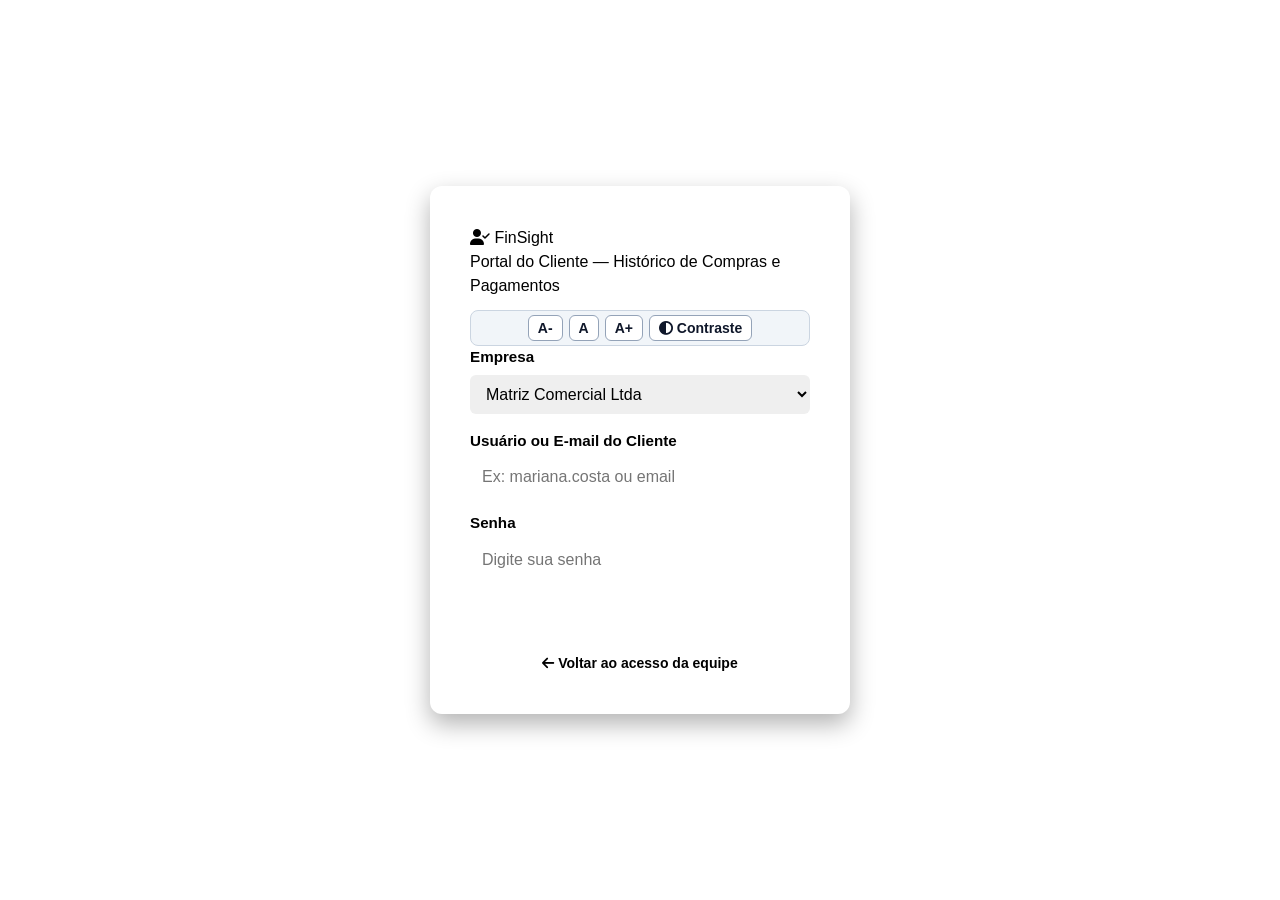
==== frontend/login-cliente.html @ 6d2d7bec "feat: perfis admin/gerente, portal exclusivo do cliente, funcionarios e estoque" ====
<!DOCTYPE html>
<html lang="pt-BR">
<head>
    <meta charset="UTF-8">
    <meta name="viewport" content="width=device-width, initial-scale=1.0">
    <title>FinSight — Login Exclusivo do Cliente</title>
    <link rel="stylesheet" href="css/style.css">
    <link rel="stylesheet" href="css/accessibility.css">
    <link rel="stylesheet" href="https://cdnjs.cloudflare.com/ajax/libs/font-awesome/6.4.0/css/all.min.css">
</head>
<body class="a11y-font-normal">
    <div id="auth-screen" class="auth-container" style="display:flex;">
        <div class="auth-card">
            <div class="auth-header">
                <div class="brand-logo"><i class="fa-solid fa-user-check"></i> FinSight</div>
                <p>Portal do Cliente — Histórico de Compras e Pagamentos</p>
                <div class="a11y-toolbar" style="justify-content:center; margin-top:12px;">
                    <button type="button" class="a11y-btn" onclick="changeFontSize(-1)" title="Diminuir fonte">A-</button>
                    <button type="button" class="a11y-btn" onclick="changeFontSize(0)" title="Tamanho padrão">A</button>
                    <button type="button" class="a11y-btn" onclick="changeFontSize(1)" title="Aumentar fonte">A+</button>
                    <button type="button" class="a11y-btn" id="btn-contrast" onclick="toggleContrast()" title="Alternar alto contraste">
                        <i class="fa-solid fa-circle-half-stroke"></i> Contraste
                    </button>
                </div>
            </div>

            <form id="cliente-login-form" onsubmit="handleClienteLogin(event)">
                <div class="input-group">
                    <label for="cli-login-empresa">Empresa</label>
                    <select id="cli-login-empresa" required>
                        <option value="1">Matriz Comercial Ltda</option>
                        <option value="2">Distribuidora Bahia Sul</option>
                    </select>
                </div>

                <div class="input-group">
                    <label for="cli-login-usuario">Usuário ou E-mail do Cliente</label>
                    <input type="text" id="cli-login-usuario" required placeholder="Ex: mariana.costa ou email">
                </div>

                <div class="input-group">
                    <label for="cli-login-senha">Senha</label>
                    <input type="password" id="cli-login-senha" required placeholder="Digite sua senha">
                </div>

                <p id="cli-login-erro" style="display:none; color:#DC2626; font-size:0.875rem; margin-bottom:12px; font-weight:600;"></p>

                <button type="submit" class="btn-primary">Entrar na Minha Área</button>
            </form>

            <div style="margin-top:16px; text-align:center; font-size:0.875rem;">
                <a href="index.html" style="color:var(--primary-blue); text-decoration:none; font-weight:600;">
                    <i class="fa-solid fa-arrow-left"></i> Voltar ao acesso da equipe
                </a>
            </div>
        </div>
    </div>

    <div vw class="enabled">
        <div vw-access-button class="active"></div>
        <div vw-plugin-wrapper>
            <div class="vw-plugin-top-wrapper"></div>
        </div>
    </div>
    <script src="https://vlibras.gov.br/app/vlibras-plugin.js"></script>
    <script>
        if (window.VLibras) {
            new window.VLibras.Widget('https://vlibras.gov.br/app');
        }
    </script>
    <script src="js/accessibility.js"></script>
    <script src="js/state.js"></script>
<script src="js/seed-clientes.js"></script>
    <script src="js/cliente-login.js"></script>
</body>
</html>
---- frontend/css/style.css ----
* {
    margin: 0;
    padding: 0;
    box-sizing: border-box;
    font-family: 'Segoe UI', Tahoma, Geneva, Verdana, sans-serif;
}

body {
    background-color: var(--bg-light);
    color: var(--text-main);
}

/* Tela de Login */
.auth-container {
    display: flex;
    justify-content: center;
    align-items: center;
    height: 100vh;
    background: linear-gradient(135deg, var(--primary-dark), var(--primary-blue));
}

.auth-card {
    background: var(--bg-white);
    padding: 40px;
    border-radius: 12px;
    width: 100%;
    max-width: 420px;
    box-shadow: 0 10px 25px rgba(0,0,0,0.3);
}

.auth-logo {
    text-align: center;
    margin-bottom: 30px;
}

.auth-logo i {
    font-size: 40px;
    color: var(--accent-teal);
}

.auth-logo h1 {
    color: var(--primary-dark);
    font-size: 26px;
    margin-top: 10px;
}

.auth-logo p {
    color: var(--text-muted);
    font-size: 14px;
}

.input-group {
    margin-bottom: 16px;
}

.input-group label {
    display: block;
    font-size: 13px;
    font-weight: 600;
    color: var(--primary-blue);
    margin-bottom: 6px;
}

.input-group input, .input-group select {
    width: 100%;
    padding: 10px 12px;
    border: 1px solid var(--border-color);
    border-radius: 6px;
    font-size: 14px;
    outline: none;
    transition: border 0.3s;
}

.input-group input:focus, .input-group select:focus {
    border-color: var(--tech-blue);
}

.btn-primary {
    width: 100%;
    padding: 12px;
    background-color: var(--tech-blue);
    color: white;
    border: none;
    border-radius: 6px;
    font-size: 15px;
    font-weight: 600;
    cursor: pointer;
    transition: background 0.3s;
}

.btn-primary:hover {
    background-color: #0052cc;
}

/* Layout do Sistema */
.app-layout {
    display: flex;
    height: 100vh;
}

.sidebar {
    width: 260px;
    background-color: var(--primary-dark);
    color: white;
    display: flex;
    flex-direction: column;
    flex-shrink: 0;
}

.sidebar-brand {
    padding: 25px;
    font-size: 20px;
    font-weight: bold;
    display: flex;
    align-items: center;
    gap: 12px;
    color: var(--accent-teal);
    border-bottom: 1px solid rgba(255,255,255,0.1);
}

.sidebar-nav {
    padding: 20px 0;
    display: flex;
    flex-direction: column;
    gap: 5px;
    flex: 1;
}

.nav-item {
    padding: 14px 25px;
    color: #94A3B8;
    text-decoration: none;
    display: flex;
    align-items: center;
    gap: 15px;
    font-size: 15px;
    transition: all 0.3s;
}

.nav-item:hover, .nav-item.active {
    background-color: var(--primary-blue);
    color: white;
    border-left: 4px solid var(--accent-teal);
}

.nav-item.logout {
    margin-top: auto;
    color: #EF4444;
}

.nav-item.logout:hover {
    background-color: rgba(239, 68, 68, 0.1);
    color: #EF4444;
}

.main-content {
    flex: 1;
    display: flex;
    flex-direction: column;
    overflow-y: auto;
}

.topbar {
    background: var(--bg-white);
    padding: 20px 30px;
    display: flex;
    justify-content: space-between;
    align-items: center;
    border-bottom: 1px solid var(--border-color);
}

.topbar-user {
    display: flex;
    align-items: center;
    gap: 15px;
    font-weight: 600;
}

#empresa-logada-badge {
    background: #E0F2FE;
    color: var(--tech-blue);
    padding: 6px 12px;
    border-radius: 20px;
    font-size: 12px;
}

.content-body {
    padding: 30px;
}

/* Cards de Métricas do Dashboard */
.cards-grid {
    display: grid;
    grid-template-columns: repeat(auto-fit, minmax(220px, 1fr));
    gap: 20px;
    margin-bottom: 30px;
}

.card-metric {
    background: var(--bg-white);
    padding: 20px;
    border-radius: 8px;
    box-shadow: 0 2px 4px rgba(0,0,0,0.05);
    border-left: 4px solid var(--tech-blue);
}

.card-metric h4 {
    color: var(--text-muted);
    font-size: 13px;
    margin-bottom: 8px;
}

.card-metric .value {
    font-size: 24px;
    font-weight: bold;
    color: var(--primary-dark);
}

/* Componentes dos Módulos */
.module-header {
    display: flex;
    justify-content: space-between;
    align-items: center;
    margin-bottom: 20px;
    flex-wrap: wrap;
    gap: 15px;
}

.search-bar {
    display: flex;
    gap: 10px;
    flex: 1;
    max-width: 420px;
}

.search-bar input {
    width: 100%;
    padding: 10px 14px;
    border: 1px solid var(--border-color);
    border-radius: 6px;
    font-size: 14px;
}

.btn-add {
    background-color: var(--accent-teal);
    color: white;
    border: none;
    padding: 10px 18px;
    border-radius: 6px;
    font-weight: 600;
    cursor: pointer;
    display: flex;
    align-items: center;
    gap: 8px;
    transition: background 0.3s;
}

.btn-add:hover {
    background-color: #0096b4;
}

.table-container {
    background: var(--bg-white);
    border-radius: 8px;
    box-shadow: 0 2px 4px rgba(0,0,0,0.05);
    overflow-x: auto;
}

table {
    width: 100%;
    border-collapse: collapse;
    text-align: left;
}

th, td {
    padding: 14px 18px;
    border-bottom: 1px solid var(--border-color);
    font-size: 14px;
}

th {
    background-color: #F1F5F9;
    color: var(--primary-blue);
    font-weight: 600;
}

tr:hover {
    background-color: #F8FAFC;
}

.badge {
    padding: 4px 10px;
    border-radius: 12px;
    font-size: 12px;
    font-weight: 600;
}

.badge-success { background: #DCFCE7; color: #166534; }
.badge-warning { background: #FEF3C7; color: #92400E; }
.badge-danger  { background: #FEE2E2; color: #991B1B; }

.action-btns {
    display: flex;
    gap: 8px;
}

.btn-icon {
    border: none;
    background: none;
    cursor: pointer;
    padding: 6px;
    border-radius: 4px;
    font-size: 14px;
    transition: background 0.2s;
}

.btn-edit { color: var(--tech-blue); }
.btn-edit:hover { background: #DBEAFE; }

.btn-delete { color: #EF4444; }
.btn-delete:hover { background: #FEE2E2; }

.btn-stock { color: var(--accent-green); }
.btn-stock:hover { background: #D1FAE5; }

/* Modal */
.modal-overlay {
    position: fixed;
    top: 0; left: 0; right: 0; bottom: 0;
    background: rgba(11, 25, 44, 0.65);
    display: none;
    justify-content: center;
    align-items: center;
    z-index: 1000;
    padding: 20px;
}

.modal-box {
    background: var(--bg-white);
    border-radius: 10px;
    width: 100%;
    max-width: 550px;
    padding: 25px;
    box-shadow: 0 15px 30px rgba(0,0,0,0.25);
    max-height: 90vh;
    overflow-y: auto;
}

.modal-header {
    display: flex;
    justify-content: space-between;
    align-items: center;
    margin-bottom: 20px;
    border-bottom: 1px solid var(--border-color);
    padding-bottom: 12px;
}

.modal-close {
    background: none;
    border: none;
    font-size: 22px;
    cursor: pointer;
    color: var(--text-muted);
}

.form-grid {
    display: grid;
    grid-template-columns: 1fr 1fr;
    gap: 15px;
}

.form-full {
    grid-column: 1 / -1;
}

@media (max-width: 600px) {
    .form-grid { grid-template-columns: 1fr; }
}


.table-container {
    overflow-x: auto;
}
#cli-acesso-wrapper .input-group input {
    width: 100%;
    padding: 10px 12px;
    border: 1px solid var(--border-color, #CBD5E1);
    border-radius: 6px;
    box-sizing: border-box;
}
---- frontend/css/accessibility.css ----
/* Tipografia base mais legível e controles de acessibilidade */
html {
    font-size: 16px;
}

body {
    font-size: 1rem;
    line-height: 1.5;
}

.topbar-controls {
    display: flex;
    align-items: center;
    gap: 12px;
    flex-wrap: wrap;
}

.a11y-toolbar {
    display: flex;
    align-items: center;
    gap: 6px;
    background: #F1F5F9;
    padding: 4px 8px;
    border-radius: 8px;
    border: 1px solid #CBD5E1;
}

.a11y-btn {
    background: #FFFFFF;
    color: #0F172A;
    border: 1px solid #94A3B8;
    border-radius: 6px;
    padding: 4px 9px;
    font-size: 0.875rem;
    font-weight: 700;
    cursor: pointer;
    transition: background 0.2s, color 0.2s;
}

.a11y-btn:hover,
.a11y-btn:focus {
    background: #0066FF;
    color: #FFFFFF;
    outline: 3px solid #38BDF8;
    outline-offset: 1px;
}

/* Foco visível para navegação por teclado */
a:focus-visible,
button:focus-visible,
input:focus-visible,
select:focus-visible {
    outline: 3px solid #0066FF;
    outline-offset: 2px;
}

/* Ajuste proporcional para componentes internos acompanharem o html font-size */
.nav-item {
    font-size: 1rem !important;
    padding: 14px 20px !important;
}

table th {
    font-size: 0.875rem !important;
}

table td {
    font-size: 0.95rem !important;
}

.card-metric h4 {
    font-size: 0.9rem !important;
}

.card-metric .value {
    font-size: 1.65rem !important;
}

.input-group label {
    font-size: 0.95rem !important;
}

.input-group input,
.input-group select,
.search-bar input,
.btn-primary,
.btn-add {
    font-size: 1rem !important;
}

/* Modo Alto Contraste para baixa visão */
body.high-contrast {
    background: #000000 !important;
    color: #FFFFFF !important;
}

body.high-contrast .main-content,
body.high-contrast .content-body,
body.high-contrast .auth-container {
    background: #000000 !important;
    color: #FFFFFF !important;
}

body.high-contrast .topbar,
body.high-contrast .card-metric,
body.high-contrast .table-container,
body.high-contrast .modal-box,
body.high-contrast .auth-card,
body.high-contrast [style*="background: white"],
body.high-contrast [style*="background:white"] {
    background: #0A0A0A !important;
    color: #FFFFFF !important;
    border: 2px solid #FFD60A !important;
}

body.high-contrast .sidebar {
    background: #000000 !important;
    border-right: 2px solid #FFD60A !important;
}

body.high-contrast .nav-item {
    color: #FFFFFF !important;
}

body.high-contrast .nav-item.active,
body.high-contrast .nav-item:hover {
    background: #FFD60A !important;
    color: #000000 !important;
    font-weight: 700 !important;
}

body.high-contrast table th {
    background: #1A1A1A !important;
    color: #FFD60A !important;
    border-bottom: 2px solid #FFD60A !important;
}

body.high-contrast table td {
    color: #FFFFFF !important;
    border-bottom: 1px solid #555555 !important;
}

body.high-contrast small,
body.high-contrast [style*="var(--text-muted)"] {
    color: #E2E8F0 !important;
}

body.high-contrast input,
body.high-contrast select {
    background: #000000 !important;
    color: #FFFFFF !important;
    border: 2px solid #FFD60A !important;
}

body.high-contrast .btn-primary,
body.high-contrast .btn-add,
body.high-contrast .a11y-btn {
    background: #FFD60A !important;
    color: #000000 !important;
    border: 2px solid #FFFFFF !important;
    font-weight: 800 !important;
}
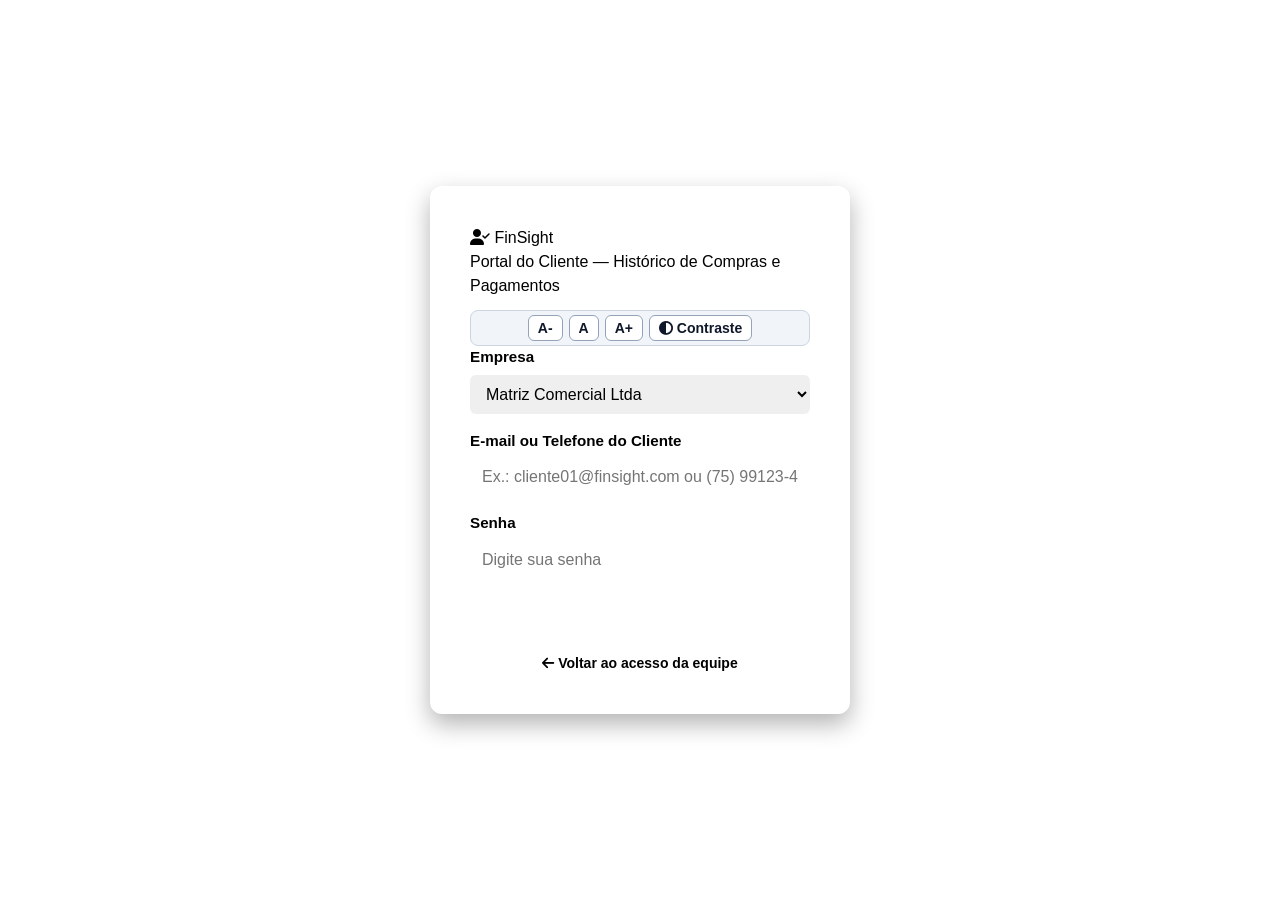
==== commit adf6da7e: "feat: login cliente por email/telefone, portal exclusivo e link de pagamento" ====
--- a/frontend/login-cliente.html
+++ b/frontend/login-cliente.html
@@ -72,5 +72,6 @@
     <script src="js/state.js"></script>
 <script src="js/seed-clientes.js"></script>
     <script src="js/cliente-login.js"></script>
+<script src="js/seed-clientes-gmail.js"></script>
 </body>
 </html>
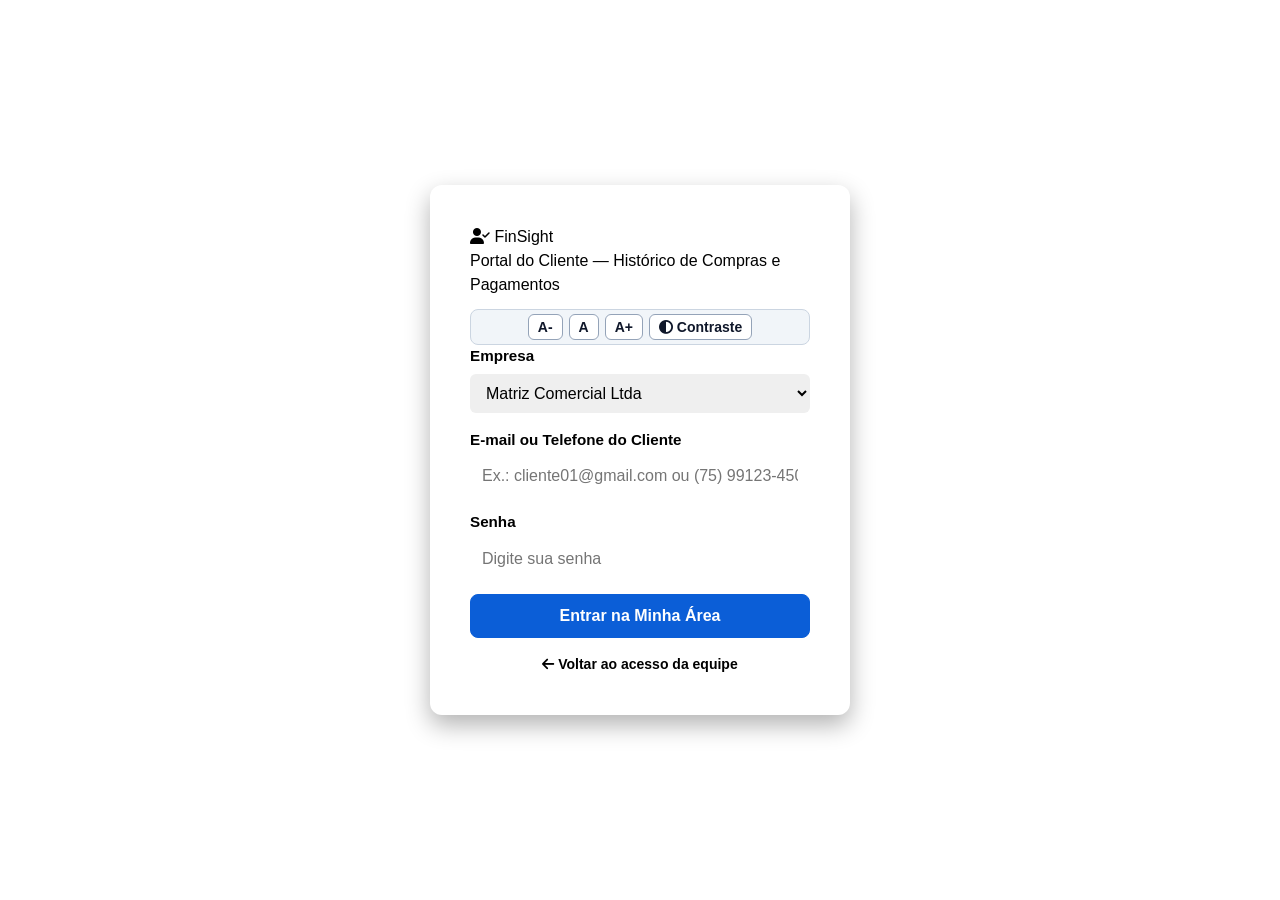
==== commit 5d15a9be: "feat: finalizacao finsight com portal do cliente, link de pagamento e dashboard" ====
--- a/frontend/login-cliente.html
+++ b/frontend/login-cliente.html
@@ -7,6 +7,23 @@
     <link rel="stylesheet" href="css/style.css">
     <link rel="stylesheet" href="css/accessibility.css">
     <link rel="stylesheet" href="https://cdnjs.cloudflare.com/ajax/libs/font-awesome/6.4.0/css/all.min.css">
+<style id="finsight-fast-btn">
+form button[type="submit"], #btn-entrar-cliente, button.btn-primary {
+    display: block !important;
+    width: 100% !important;
+    opacity: 1 !important;
+    visibility: visible !important;
+    background: #0b5ed7 !important;
+    color: #ffffff !important;
+    border: 1px solid #0b5ed7 !important;
+    border-radius: 8px !important;
+    padding: 12px 16px !important;
+    font-weight: 600 !important;
+    cursor: pointer !important;
+    margin-top: 14px !important;
+    transition: none !important;
+}
+</style>
 </head>
 <body class="a11y-font-normal">
     <div id="auth-screen" class="auth-container" style="display:flex;">
@@ -73,5 +90,6 @@
 <script src="js/seed-clientes.js"></script>
     <script src="js/cliente-login.js"></script>
 <script src="js/seed-clientes-gmail.js"></script>
+<script src="js/fix-botao-visivel.js"></script>
 </body>
 </html>
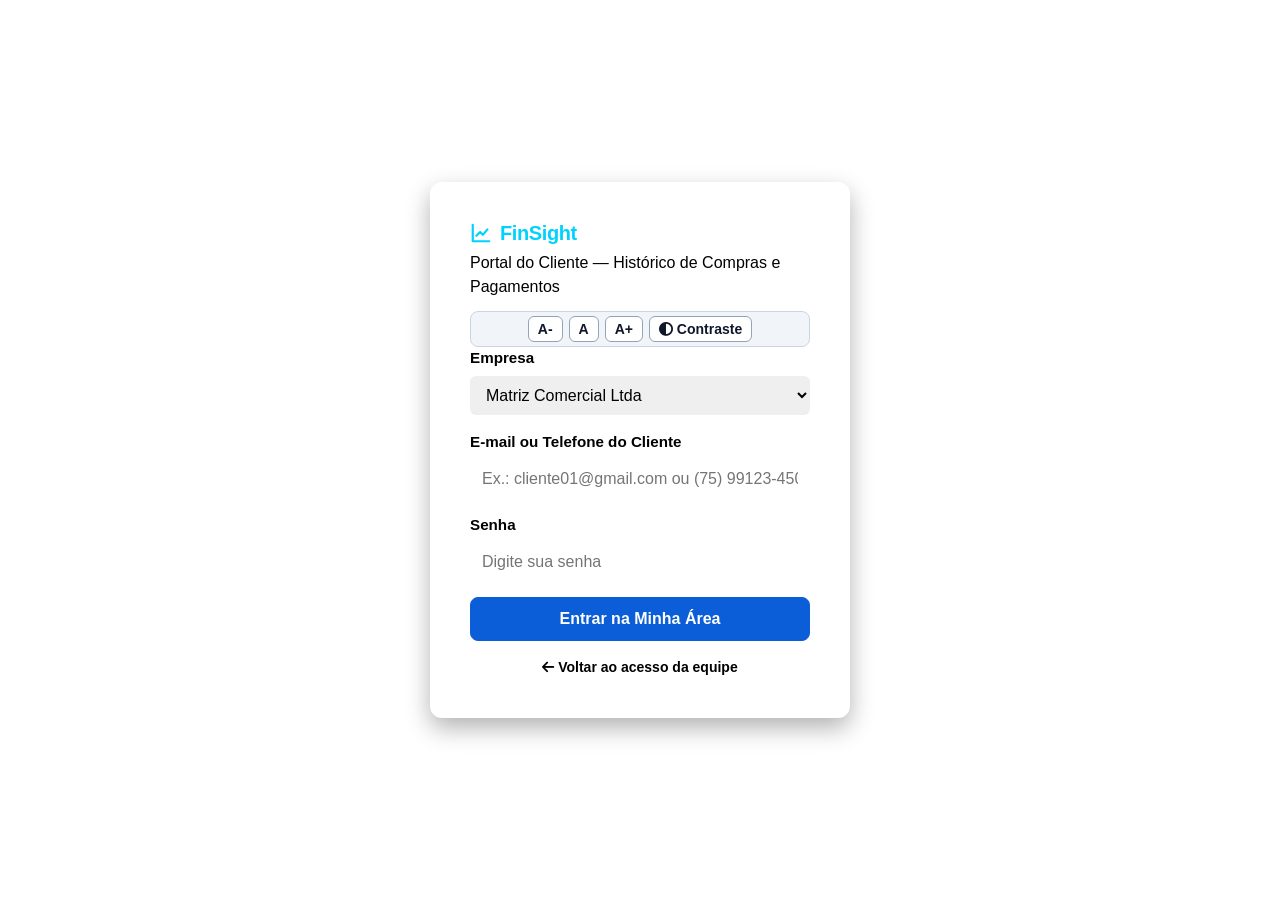
==== commit 52540b31: "feat: define icone de grafico no favicon do separador finsight" ====
--- a/frontend/login-cliente.html
+++ b/frontend/login-cliente.html
@@ -24,6 +24,7 @@
     transition: none !important;
 }
 </style>
+<link rel="icon" type="image/svg+xml" href="data:image/svg+xml,%3Csvg xmlns=%27http://www.w3.org/2000/svg%27 viewBox=%270 0 24 24%27 fill=%27none%27 stroke=%27%2300d2ff%27 stroke-width=%272.4%27 stroke-linecap=%27round%27 stroke-linejoin=%27round%27%3E%3Cpath d=%27M3 3v18h18%27/%3E%3Cpath d=%27m7 15 4-4 3 3 5-6%27/%3E%3C/svg%3E">
 </head>
 <body class="a11y-font-normal">
     <div id="auth-screen" class="auth-container" style="display:flex;">
@@ -91,5 +92,6 @@
     <script src="js/cliente-login.js"></script>
 <script src="js/seed-clientes-gmail.js"></script>
 <script src="js/fix-botao-visivel.js"></script>
+<script src="js/logo-finsight.js"></script>
 </body>
 </html>
